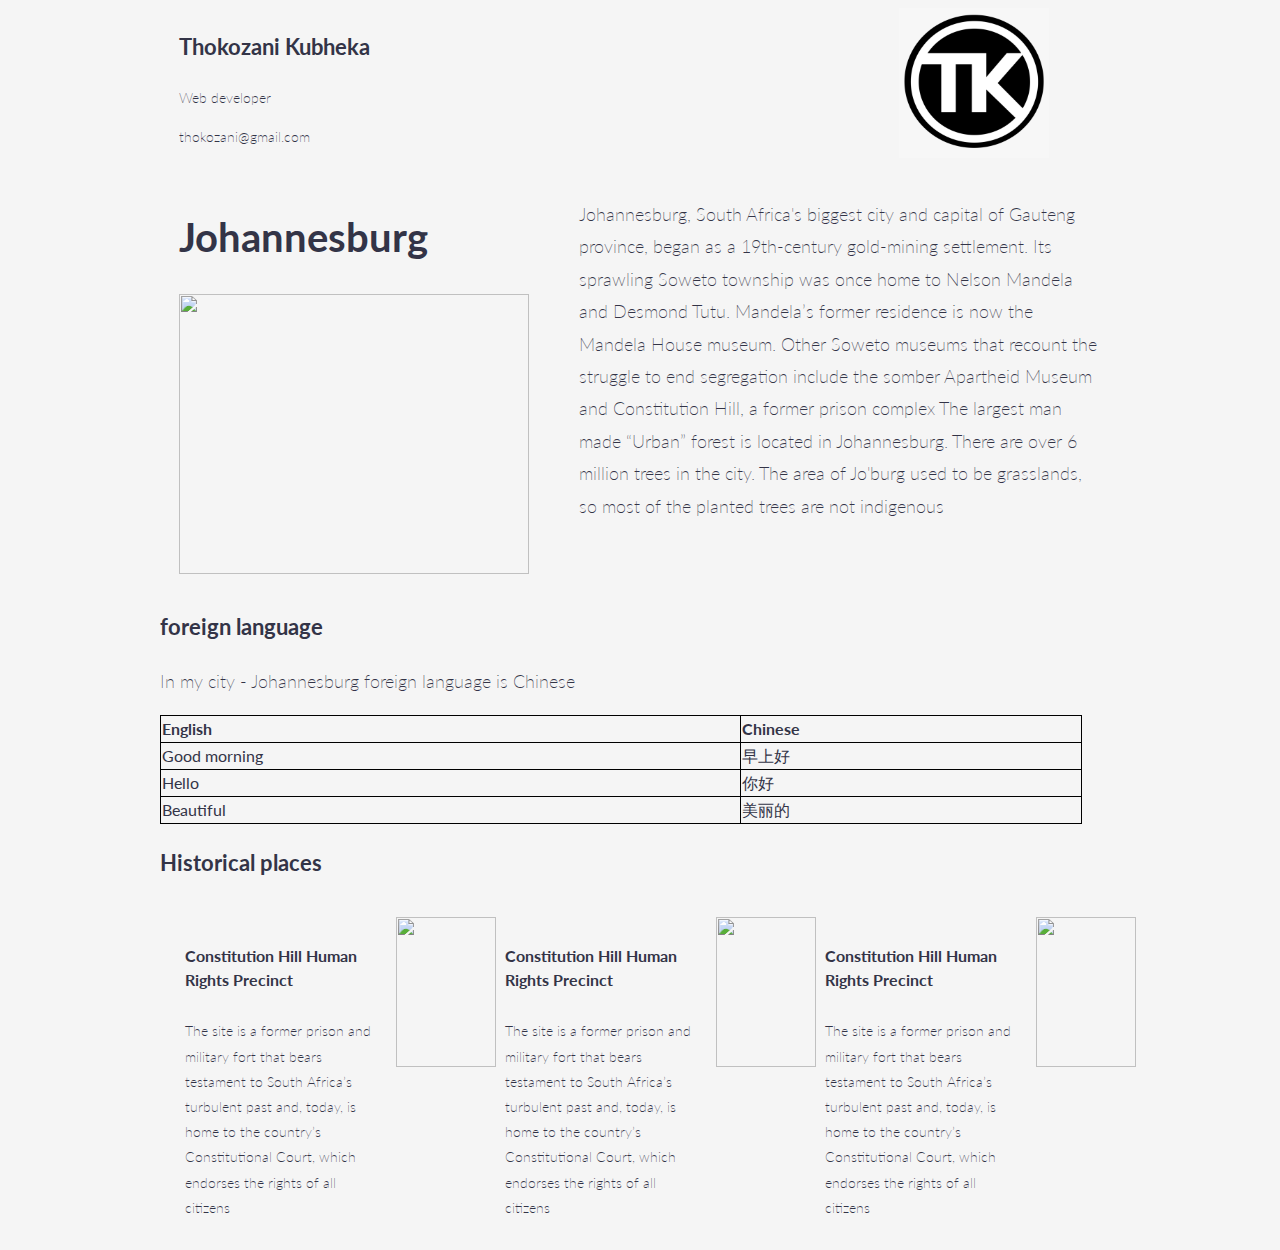
==== my-webpage-grid.html @ 29add0b7 "Add files via upload" ====
<!DOCTYPE html>
<html lang="en">
<head>
    <meta charset="UTF-8">
    <meta http-equiv="X-UA-Compatible" content="IE=edge">
    <meta name="viewport" content="width=device-width, initial-scale=1.0">
    <title>Simplegrid</title>

    <link rel="stylesheet" href="my-webpage-grid.css">
    <link rel="stylesheet" href="simple-grid.css">
    <link rel="stylesheet" href="simple-grid.min.css">
    <link rel="stylesheet" href="simple-grid.scss">
    <link rel="stylesheet" href="my-webpage-grid.css">
    
</head>
<body>

<header class="container">

<div class="row">

    <div class="col-9">
        <h3>Thokozani Kubheka</h3>
        <p>Web developer</p>
        <p>thokozani@gmail.com</p>
    </div>

    <div class="col-3">
        <img src="teekey.png">
    </div>

</div>

</header>




<div class="container">
<div class="row">
    <div class="col-5">
        <h1>Johannesburg</h1>

        <img src="GP.jpg">
    </div>
    <div class="col-7">
        <p>Johannesburg, South Africa's biggest city and capital of Gauteng province, began as a 19th-century gold-mining settlement. Its sprawling Soweto township was once home to Nelson Mandela and Desmond Tutu. Mandela’s former residence is now the Mandela House museum. Other Soweto museums that recount the struggle to end segregation include the somber Apartheid Museum and Constitution Hill, a former prison complex
            The largest man made “Urban” forest is located in Johannesburg. There are over 6 million trees in the city. The area of Jo'burg used to be grasslands, so most of the planted trees are not indigenous
        </p>
    </div>
</div>
</div>



<div class="container">
    <h3>foreign language</h3>
    <p>In my city - Johannesburg foreign language is Chinese</p>

    <table class="col-12">
        <thead>
            <tr><th>English</th><th>Chinese</th></tr>
        </thead>
        <tbody>
            <tr><td>Good morning</td><td>早上好</td></tr>
            <tr><td>Hello</td><td>你好</td></tr>
            <tr><td>Beautiful</td><td>美丽的</td></tr>
        </tbody>
    </table>
</div>



<footer class="container">

    <h3>Historical places</h3>

    <div class="row">

        <div class="col-4">
            <div class="col-9">
                <h5>Constitution Hill Human Rights Precinct</h5>
                <p>The site is a former prison and military fort that bears testament to South Africa’s turbulent past and, today, is home to the country’s Constitutional Court, which endorses the rights of all citizens</p>
            </div>
            <div class="col-3">
                <img src="constitutional-court.jpg">
            </div>
        </div>


        <div class="col-4">
            <div class="col-9">
                <h5>Constitution Hill Human Rights Precinct</h5>
                <p>The site is a former prison and military fort that bears testament to South Africa’s turbulent past and, today, is home to the country’s Constitutional Court, which endorses the rights of all citizens</p>
            </div>
            <div class="col-3">
                <img src="constitutional-court.jpg">
            </div>
        </div>


        <div class="col-4">
            <div class="col-9">
                <h5>Constitution Hill Human Rights Precinct</h5>
                <p>The site is a former prison and military fort that bears testament to South Africa’s turbulent past and, today, is home to the country’s Constitutional Court, which endorses the rights of all citizens</p>
            </div>
            <div class="col-3">
                <img src="constitutional-court.jpg">
            </div>
        </div>





    </div>

</footer>

    
</body>
</html>
---- my-webpage-grid.css ----
body{
    background-color: whitesmoke;
}


header img{
    width: 150px;
    height: 150px;
}


.col-5 img{
    width: 350px;
    height: 280px;
}



table{
    text-align: left;   
}

table, th, td{
    border: 1px solid black;
    border-collapse: collapse;
}


footer img{
    width: 100px;
    height: 150px;
}
.col-9 p{
    font-size: 14px;
}



@media screen and (max-width: 750px) {

header{
    text-align: center;
}

.col-5 img{
    width: 100%;
    height: 300px;
}



}
---- simple-grid.css ----
/**
*** SIMPLE GRID
*** (C) ZACH COLE 2016
**/

@import url(https://fonts.googleapis.com/css?family=Lato:400,300,300italic,400italic,700,700italic);

/* UNIVERSAL */

html,
body {
  height: 100%;
  width: 100%;
  margin: 0;
  padding: 0;
  left: 0;
  top: 0;
  font-size: 100%;
}

/* ROOT FONT STYLES */

* {
  font-family: 'Lato', Helvetica, sans-serif;
  color: #333447;
  line-height: 1.5;
}

/* TYPOGRAPHY */

h1 {
  font-size: 2.5rem;
}

h2 {
  font-size: 2rem;
}

h3 {
  font-size: 1.375rem;
}

h4 {
  font-size: 1.125rem;
}

h5 {
  font-size: 1rem;
}

h6 {
  font-size: 0.875rem;
}

p {
  font-size: 1.125rem;
  font-weight: 200;
  line-height: 1.8;
}

.font-light {
  font-weight: 300;
}

.font-regular {
  font-weight: 400;
}

.font-heavy {
  font-weight: 700;
}

/* POSITIONING */

.left {
  text-align: left;
}

.right {
  text-align: right;
}

.center {
  text-align: center;
  margin-left: auto;
  margin-right: auto;
}

.justify {
  text-align: justify;
}

/* ==== GRID SYSTEM ==== */

.container {
  width: 90%;
  margin-left: auto;
  margin-right: auto;
}

.row {
  position: relative;
  width: 100%;
}

.row [class^="col"] {
  float: left;
  margin: 0.5rem 2%;
  min-height: 0.125rem;
}

.col-1,
.col-2,
.col-3,
.col-4,
.col-5,
.col-6,
.col-7,
.col-8,
.col-9,
.col-10,
.col-11,
.col-12 {
  width: 96%;
}

.col-1-sm {
  width: 4.33%;
}

.col-2-sm {
  width: 12.66%;
}

.col-3-sm {
  width: 21%;
}

.col-4-sm {
  width: 29.33%;
}

.col-5-sm {
  width: 37.66%;
}

.col-6-sm {
  width: 46%;
}

.col-7-sm {
  width: 54.33%;
}

.col-8-sm {
  width: 62.66%;
}

.col-9-sm {
  width: 71%;
}

.col-10-sm {
  width: 79.33%;
}

.col-11-sm {
  width: 87.66%;
}

.col-12-sm {
  width: 96%;
}

.row::after {
	content: "";
	display: table;
	clear: both;
}

.hidden-sm {
  display: none;
}

@media only screen and (min-width: 33.75em) {  /* 540px */
  .container {
    width: 80%;
  }
}

@media only screen and (min-width: 45em) {  /* 720px */
  .col-1 {
    width: 4.33%;
  }

  .col-2 {
    width: 12.66%;
  }

  .col-3 {
    width: 21%;
  }

  .col-4 {
    width: 29.33%;
  }

  .col-5 {
    width: 37.66%;
  }

  .col-6 {
    width: 46%;
  }

  .col-7 {
    width: 54.33%;
  }

  .col-8 {
    width: 62.66%;
  }

  .col-9 {
    width: 71%;
  }

  .col-10 {
    width: 79.33%;
  }

  .col-11 {
    width: 87.66%;
  }

  .col-12 {
    width: 96%;
  }

  .hidden-sm {
    display: block;
  }
}

@media only screen and (min-width: 60em) { /* 960px */
  .container {
    width: 75%;
    max-width: 60rem;
  }
}
---- simple-grid.min.css ----
@import url(https://fonts.googleapis.com/css?family=Lato:400,300,300italic,400italic,700,700italic);body,html{height:100%;width:100%;margin:0;padding:0;left:0;top:0;font-size:100%}.center,.container{margin-left:auto;margin-right:auto}*{font-family:Lato,Helvetica,sans-serif;color:#333447;line-height:1.5}h1{font-size:2.5rem}h2{font-size:2rem}h3{font-size:1.375rem}h4{font-size:1.125rem}h5{font-size:1rem}h6{font-size:.875rem}p{font-size:1.125rem;font-weight:200;line-height:1.8}.font-light{font-weight:300}.font-regular{font-weight:400}.font-heavy{font-weight:700}.left{text-align:left}.right{text-align:right}.center{text-align:center}.justify{text-align:justify}.container{width:90%}.row{position:relative;width:100%}.row [class^=col]{float:left;margin:.5rem 2%;min-height:.125rem}.col-1,.col-10,.col-11,.col-12,.col-2,.col-3,.col-4,.col-5,.col-6,.col-7,.col-8,.col-9{width:96%}.col-1-sm{width:4.33%}.col-2-sm{width:12.66%}.col-3-sm{width:21%}.col-4-sm{width:29.33%}.col-5-sm{width:37.66%}.col-6-sm{width:46%}.col-7-sm{width:54.33%}.col-8-sm{width:62.66%}.col-9-sm{width:71%}.col-10-sm{width:79.33%}.col-11-sm{width:87.66%}.col-12-sm{width:96%}.row::after{content:"";display:table;clear:both}.hidden-sm{display:none}@media only screen and (min-width:33.75em){.container{width:80%}}@media only screen and (min-width:45em){.col-1{width:4.33%}.col-2{width:12.66%}.col-3{width:21%}.col-4{width:29.33%}.col-5{width:37.66%}.col-6{width:46%}.col-7{width:54.33%}.col-8{width:62.66%}.col-9{width:71%}.col-10{width:79.33%}.col-11{width:87.66%}.col-12{width:96%}.hidden-sm{display:block}}@media only screen and (min-width:60em){.container{width:75%;max-width:60rem}}
---- my-webpage-grid.css ----
body{
    background-color: whitesmoke;
}


header img{
    width: 150px;
    height: 150px;
}


.col-5 img{
    width: 350px;
    height: 280px;
}



table{
    text-align: left;   
}

table, th, td{
    border: 1px solid black;
    border-collapse: collapse;
}


footer img{
    width: 100px;
    height: 150px;
}
.col-9 p{
    font-size: 14px;
}



@media screen and (max-width: 750px) {

header{
    text-align: center;
}

.col-5 img{
    width: 100%;
    height: 300px;
}



}
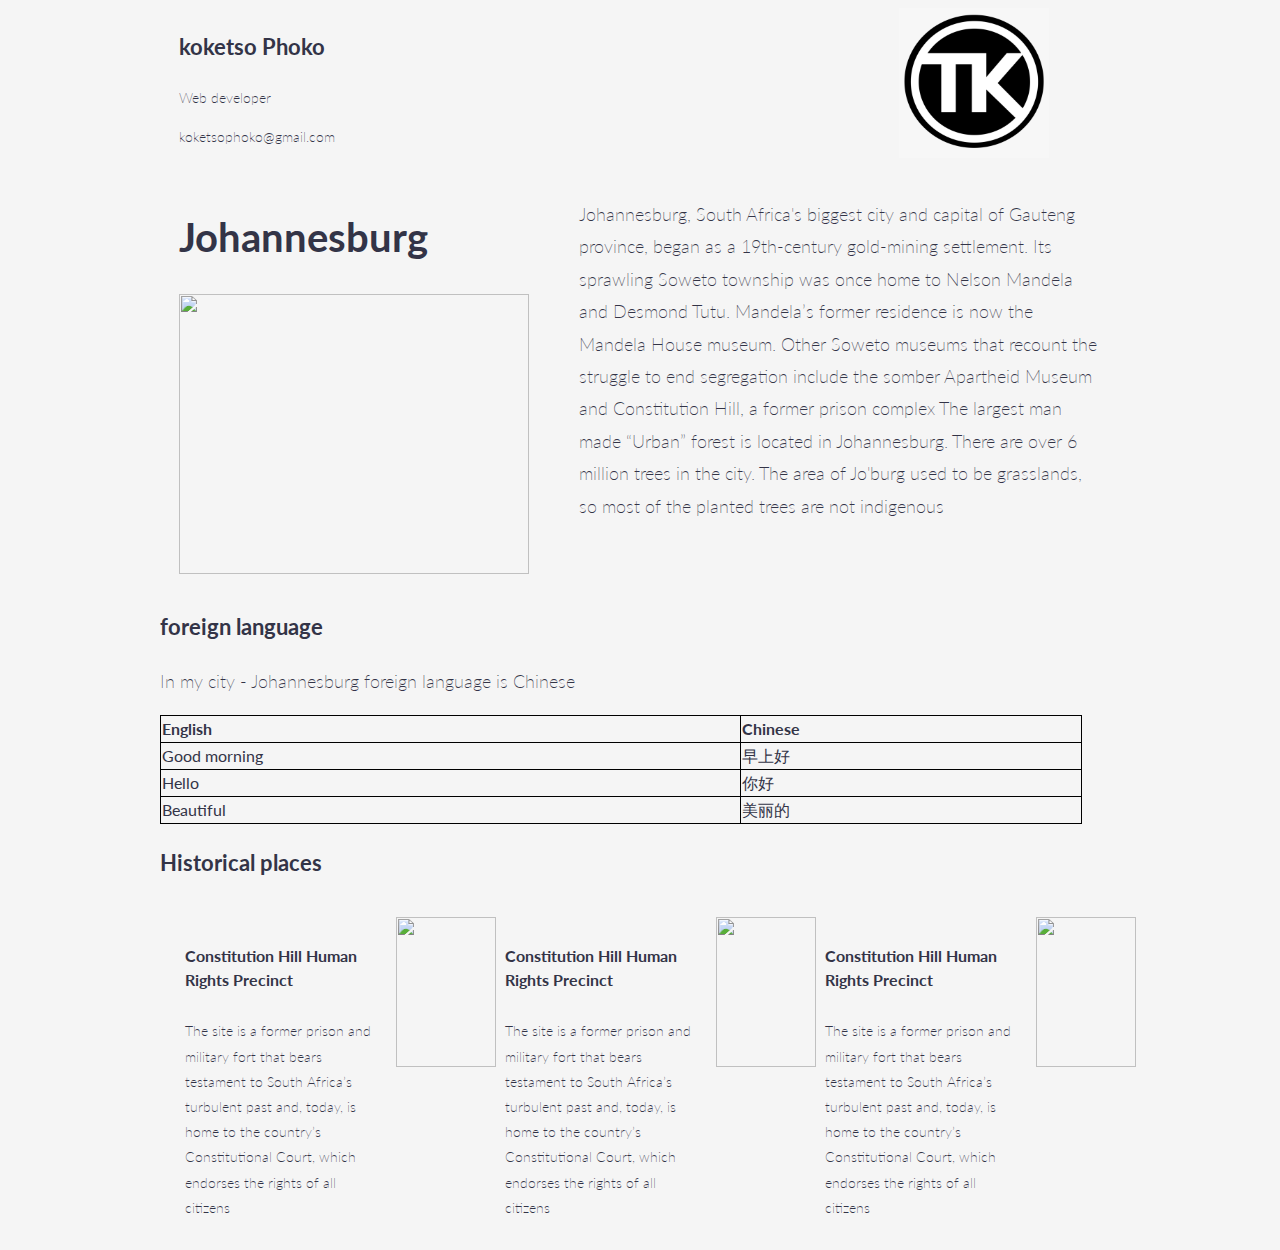
==== commit 7c83d27c: "Update my-webpage-grid.html" ====
--- a/my-webpage-grid.html
+++ b/my-webpage-grid.html
@@ -20,9 +20,9 @@
 <div class="row">
 
     <div class="col-9">
-        <h3>Thokozani Kubheka</h3>
+        <h3>koketso Phoko</h3>
         <p>Web developer</p>
-        <p>thokozani@gmail.com</p>
+        <p>koketsophoko@gmail.com</p>
     </div>
 
     <div class="col-3">
@@ -119,4 +119,4 @@
 
     
 </body>
-</html>+</html>
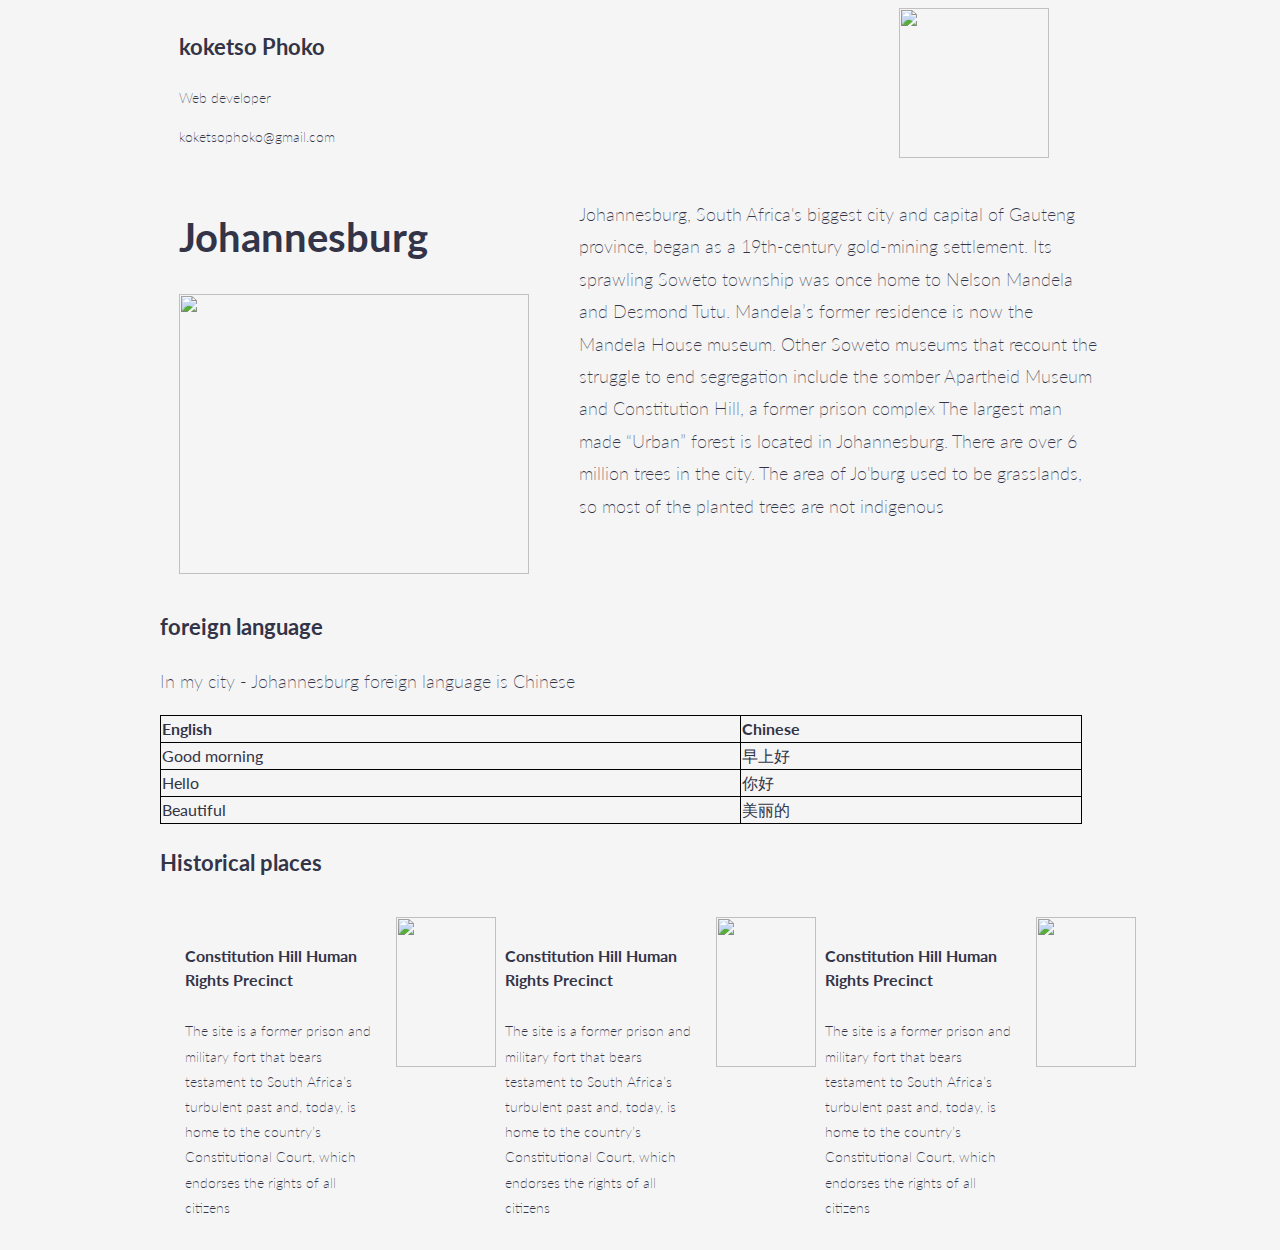
==== commit 0ea8fb19: "Update my-webpage-grid.html" ====
--- a/my-webpage-grid.html
+++ b/my-webpage-grid.html
@@ -26,7 +26,7 @@
     </div>
 
     <div class="col-3">
-        <img src="teekey.png">
+        <img src="WhatsApp Image 2021-07-19 at 20.14.51.jpg">
     </div>
 
 </div>
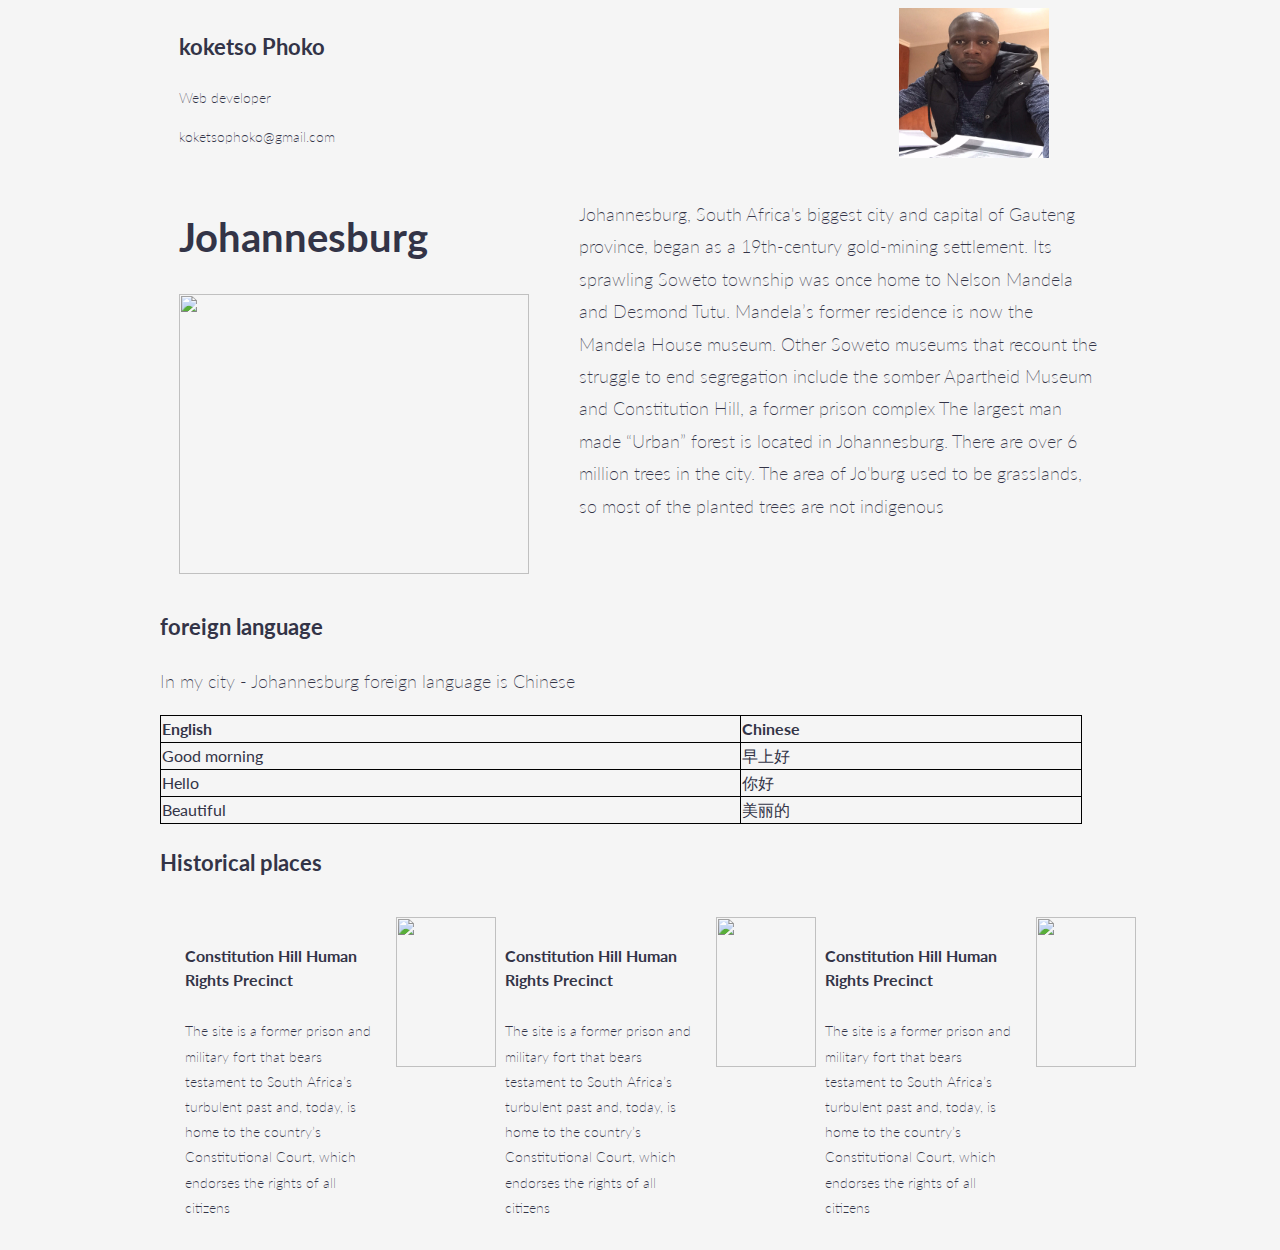
==== commit e9794a3f: "Update my-webpage-grid.html" ====
--- a/my-webpage-grid.html
+++ b/my-webpage-grid.html
@@ -26,7 +26,7 @@
     </div>
 
     <div class="col-3">
-        <img src="WhatsApp Image 2021-07-19 at 20.14.51.jpg">
+        <img src="WhatsApp Image 2021-07-19 at 20.14.51.jpeg">
     </div>
 
 </div>
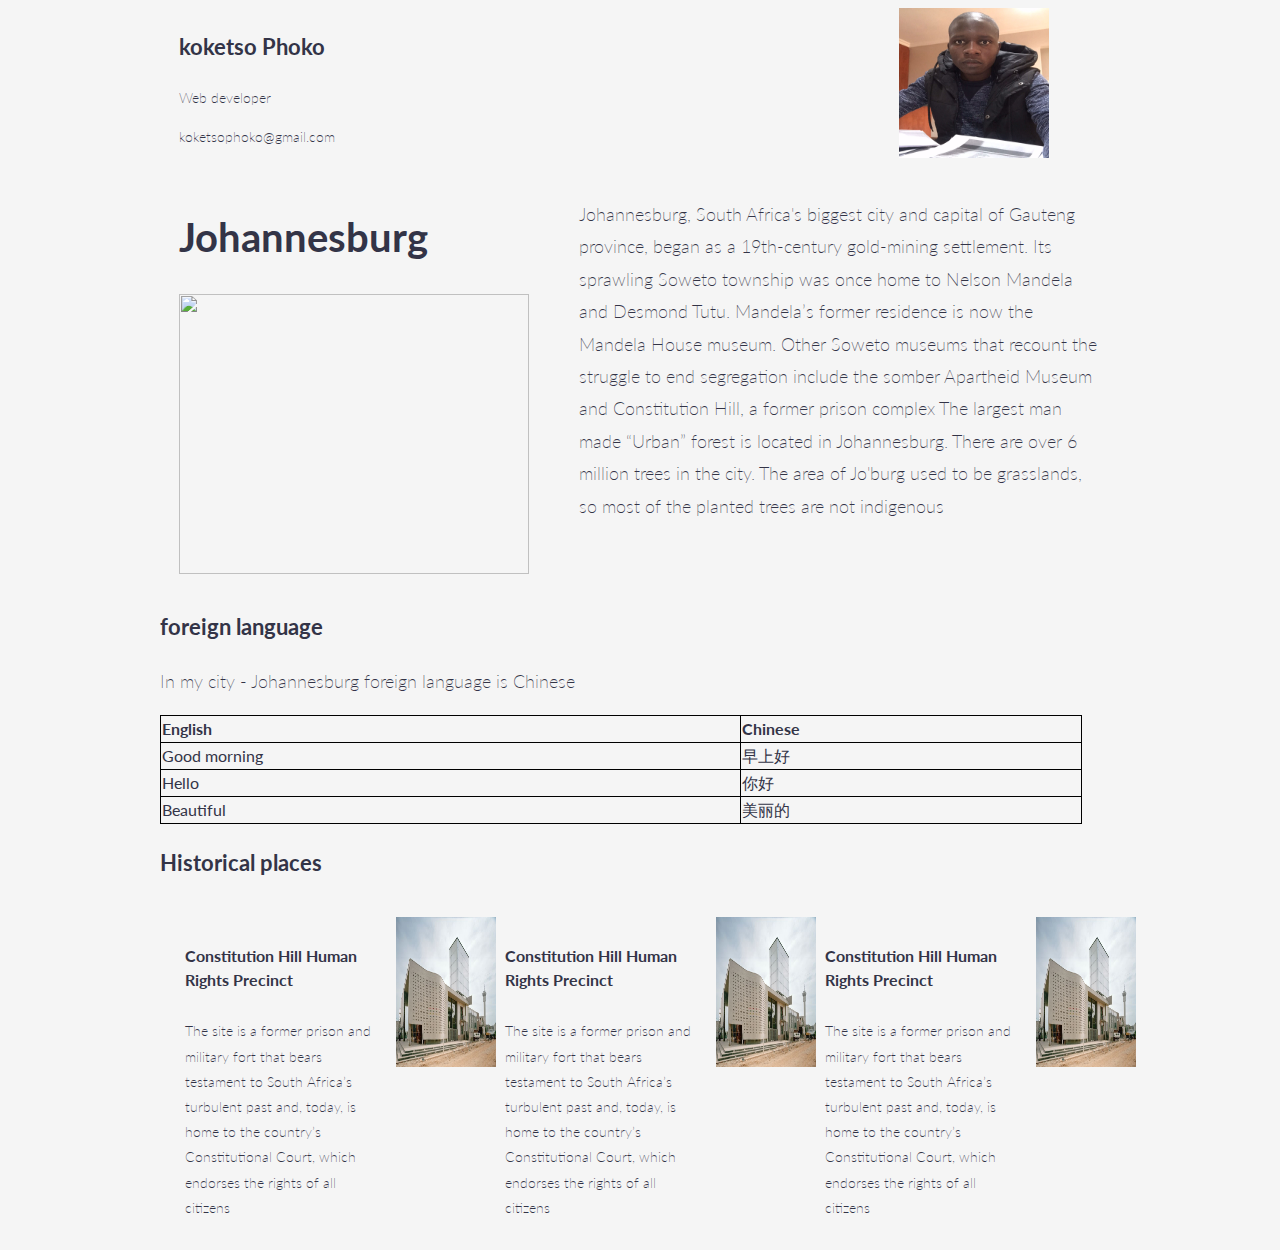
==== commit a852c543: "Update my-webpage-grid.html" ====
--- a/my-webpage-grid.html
+++ b/my-webpage-grid.html
@@ -83,7 +83,7 @@
                 <p>The site is a former prison and military fort that bears testament to South Africa’s turbulent past and, today, is home to the country’s Constitutional Court, which endorses the rights of all citizens</p>
             </div>
             <div class="col-3">
-                <img src="constitutional-court.jpg">
+                <img src="Constitutional-Court.jpg">
             </div>
         </div>
 
@@ -94,7 +94,7 @@
                 <p>The site is a former prison and military fort that bears testament to South Africa’s turbulent past and, today, is home to the country’s Constitutional Court, which endorses the rights of all citizens</p>
             </div>
             <div class="col-3">
-                <img src="constitutional-court.jpg">
+                <img src="Constitutional-Court.jpg">
             </div>
         </div>
 
@@ -105,7 +105,7 @@
                 <p>The site is a former prison and military fort that bears testament to South Africa’s turbulent past and, today, is home to the country’s Constitutional Court, which endorses the rights of all citizens</p>
             </div>
             <div class="col-3">
-                <img src="constitutional-court.jpg">
+                <img src="Constitutional-Court.jpg">
             </div>
         </div>
 
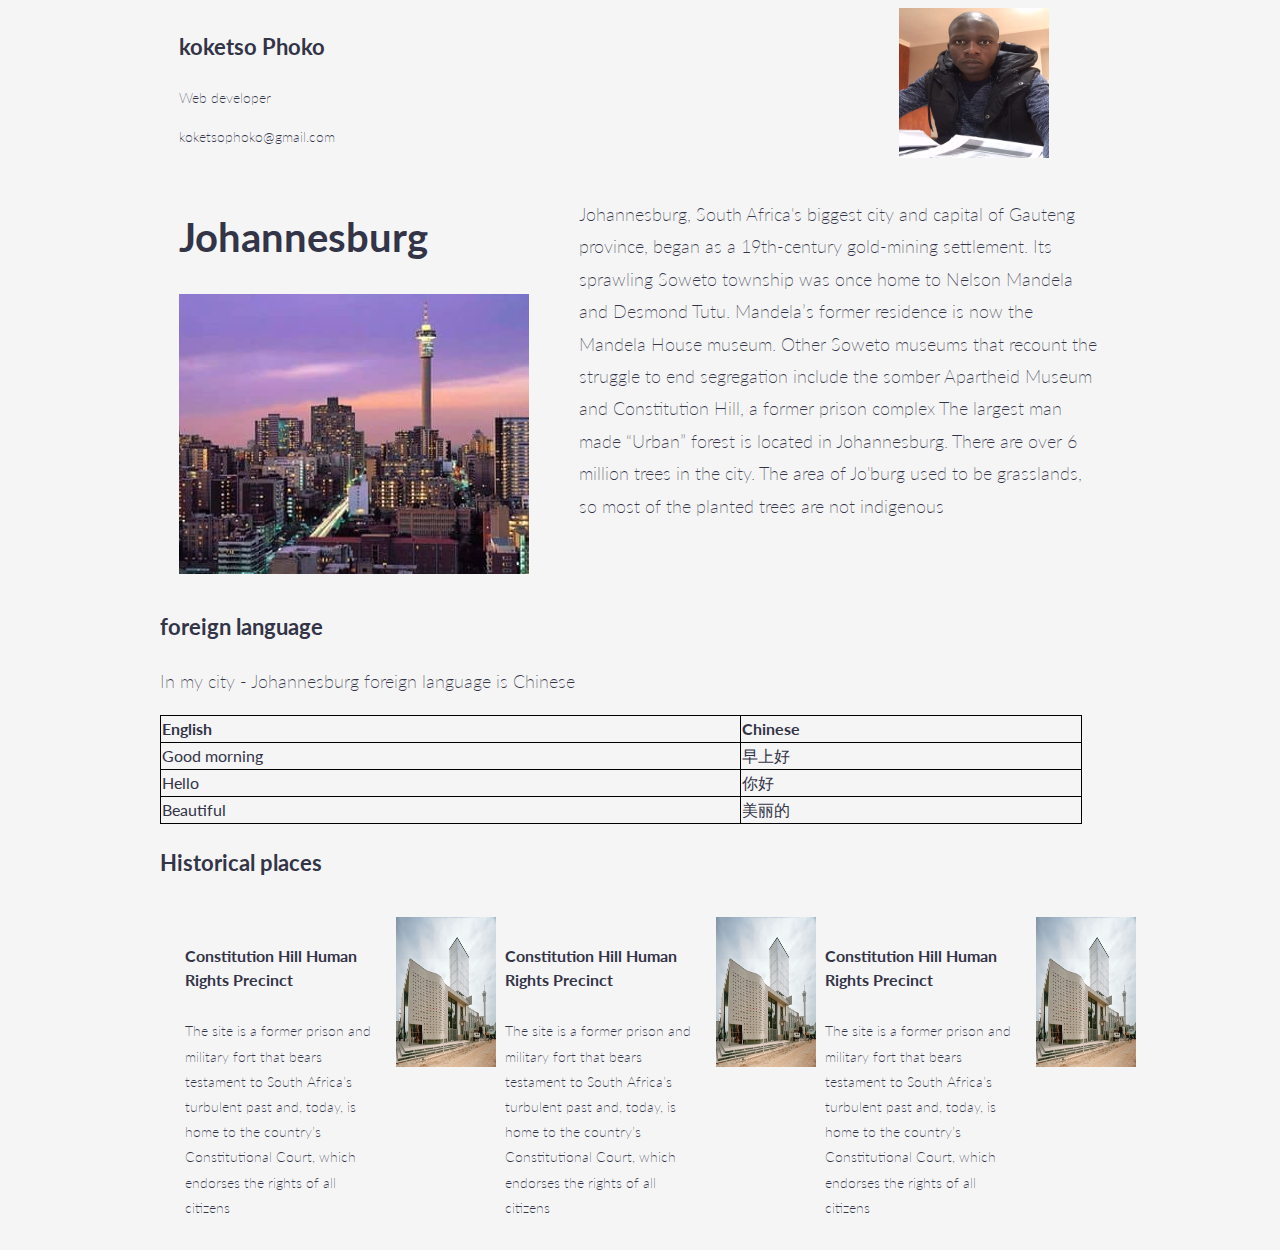
==== commit 49abf53a: "Update my-webpage-grid.html" ====
--- a/my-webpage-grid.html
+++ b/my-webpage-grid.html
@@ -41,7 +41,7 @@
     <div class="col-5">
         <h1>Johannesburg</h1>
 
-        <img src="GP.jpg">
+        <img src="gp.jpg">
     </div>
     <div class="col-7">
         <p>Johannesburg, South Africa's biggest city and capital of Gauteng province, began as a 19th-century gold-mining settlement. Its sprawling Soweto township was once home to Nelson Mandela and Desmond Tutu. Mandela’s former residence is now the Mandela House museum. Other Soweto museums that recount the struggle to end segregation include the somber Apartheid Museum and Constitution Hill, a former prison complex
